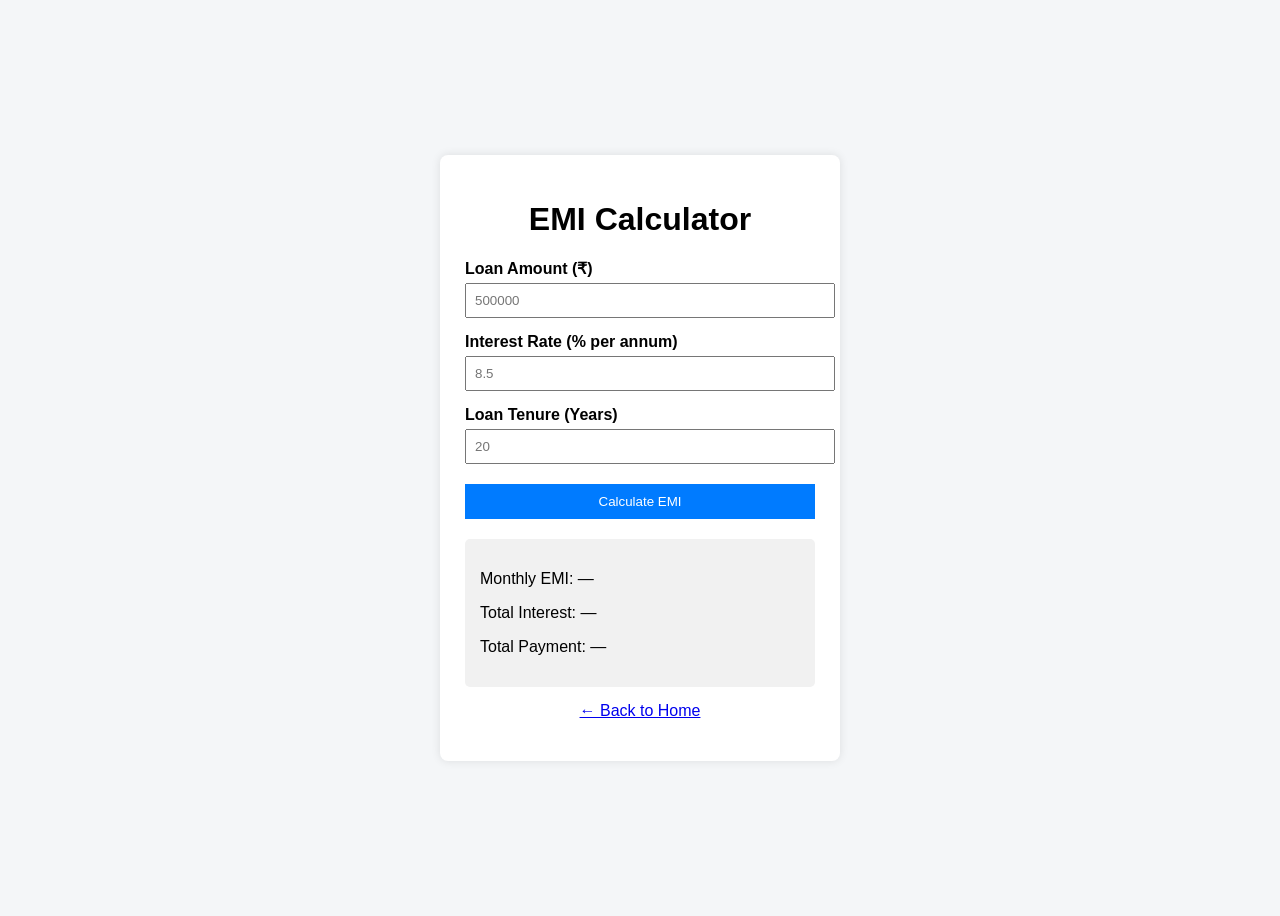
==== emi-calculator/index.html @ 646a1d98 "next verseion" ====
<!DOCTYPE html>
<html lang="en">
<head>
  <meta charset="UTF-8" />
  <title>EMI Calculator</title>
  <meta name="viewport" content="width=device-width, initial-scale=1.0" />
  <link rel="stylesheet" href="./style.css" />
</head>

<body>
  <div class="container">
    <h1>EMI Calculator</h1>

    <label>Loan Amount (₹)</label>
    <input type="number" id="loanAmount" placeholder="500000" />

    <label>Interest Rate (% per annum)</label>
    <input type="number" id="interestRate" placeholder="8.5" />

    <label>Loan Tenure (Years)</label>
    <input type="number" id="loanTenure" placeholder="20" />

    <button onclick="calculateEMI()">Calculate EMI</button>

    <div class="result">
      <p>Monthly EMI: <span id="emi">—</span></p>
      <p>Total Interest: <span id="interest">—</span></p>
      <p>Total Payment: <span id="total">—</span></p>
    </div>

    <!-- AdSense unit goes here AFTER approval -->

    <p class="back">
      <a href="../index.html">← Back to Home</a>
    </p>
  </div>

  <script src="./app.js"></script>
</body>
</html>
---- emi-calculator/style.css ----
body {
  font-family: Arial, sans-serif;
  background: #f4f6f8;
  display: flex;
  justify-content: center;
  align-items: center;
  min-height: 100vh;
}

.container {
  background: white;
  padding: 25px;
  width: 350px;
  border-radius: 8px;
  box-shadow: 0 0 10px rgba(0,0,0,0.1);
}

h1 {
  text-align: center;
}

label {
  display: block;
  margin-top: 15px;
  font-weight: bold;
}

input {
  width: 100%;
  padding: 8px;
  margin-top: 5px;
}

button {
  margin-top: 20px;
  width: 100%;
  padding: 10px;
  background: #007bff;
  color: white;
  border: none;
  cursor: pointer;
}

.result {
  margin-top: 20px;
  background: #f1f1f1;
  padding: 15px;
  border-radius: 5px;
}

.back {
  text-align: center;
  margin-top: 15px;
}
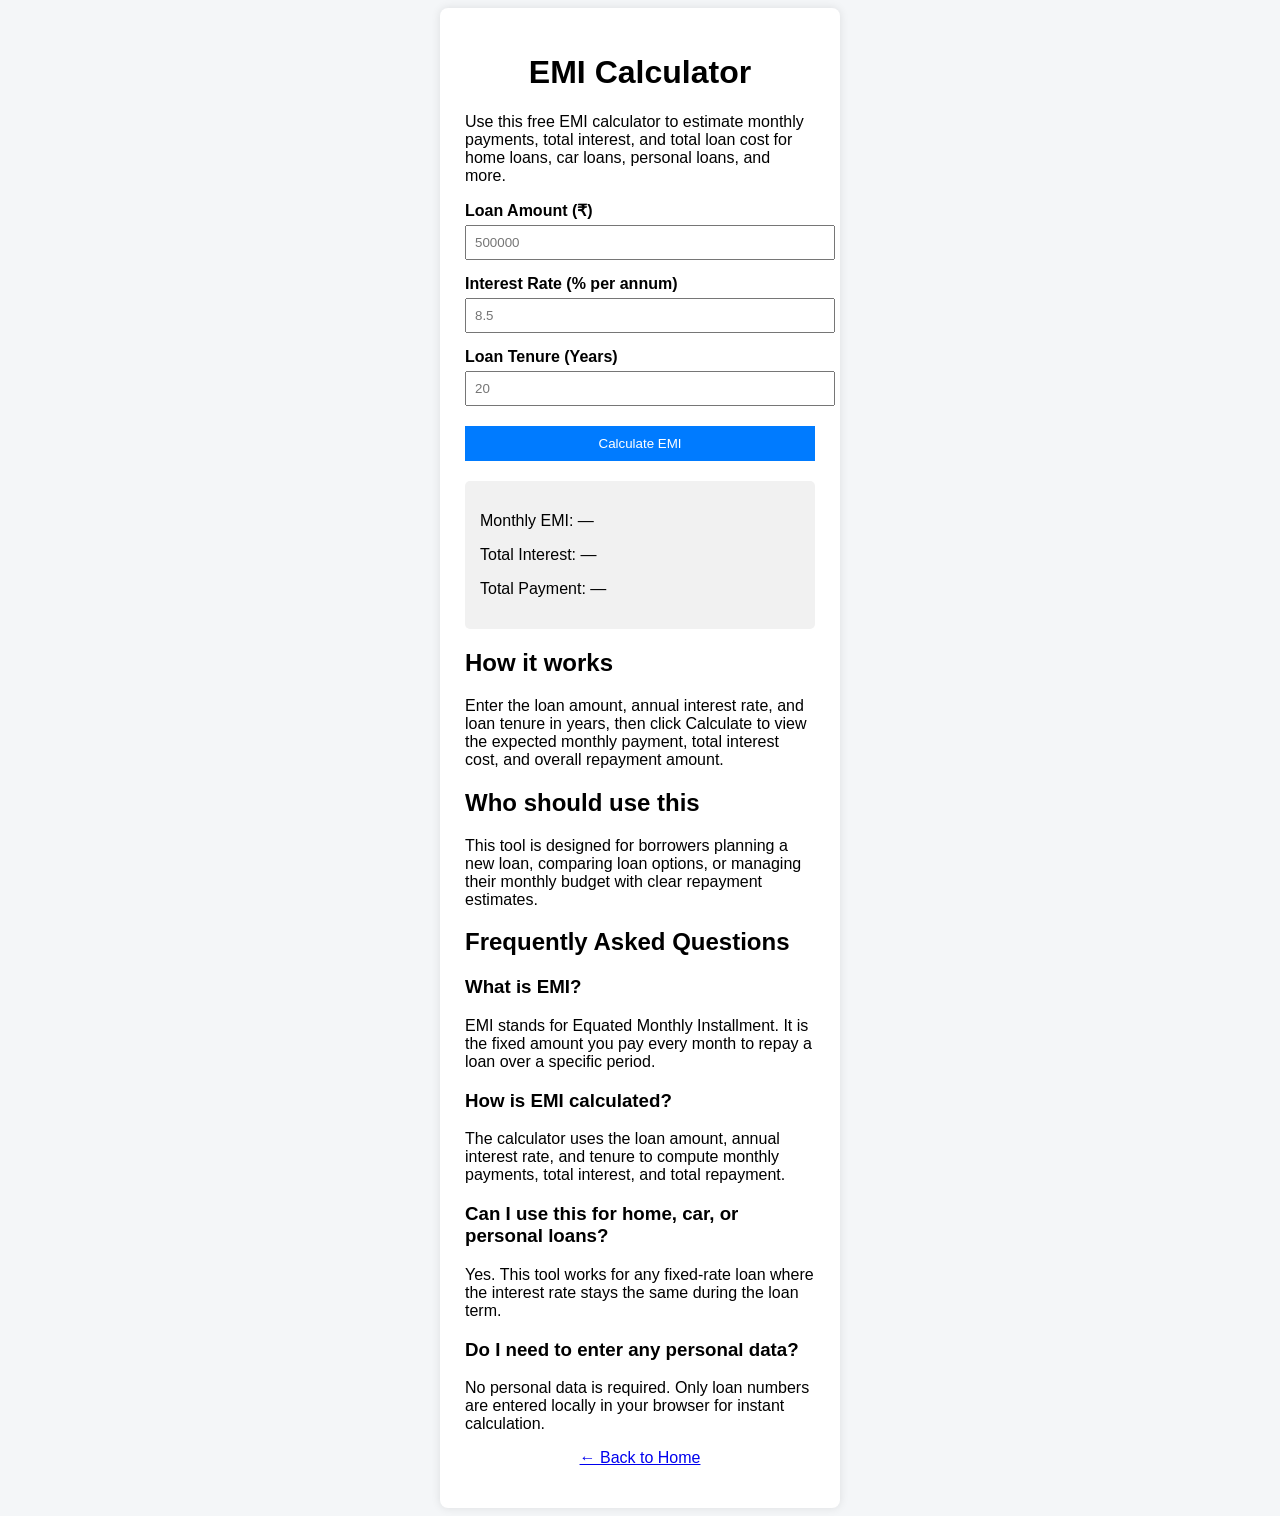
==== commit 99275c6b: "updated content" ====
--- a/emi-calculator/index.html
+++ b/emi-calculator/index.html
@@ -4,12 +4,20 @@
   <meta charset="UTF-8" />
   <title>EMI Calculator</title>
   <meta name="viewport" content="width=device-width, initial-scale=1.0" />
+
+  <script async src="https://pagead2.googlesyndication.com/pagead/js/adsbygoogle.js?client=ca-pub-7182649003972567"
+     crossorigin="anonymous"></script>
+
+  <meta name="google-adsense-account" content="ca-pub-7182649003972567">
   <link rel="stylesheet" href="./style.css" />
 </head>
 
 <body>
   <div class="container">
     <h1>EMI Calculator</h1>
+    <p class="intro">
+      Use this free EMI calculator to estimate monthly payments, total interest, and total loan cost for home loans, car loans, personal loans, and more.
+    </p>
 
     <label>Loan Amount (₹)</label>
     <input type="number" id="loanAmount" placeholder="500000" />
@@ -28,7 +36,36 @@
       <p>Total Payment: <span id="total">—</span></p>
     </div>
 
-    <!-- AdSense unit goes here AFTER approval -->
+    <div class="info">
+      <h2>How it works</h2>
+      <p>
+        Enter the loan amount, annual interest rate, and loan tenure in years, then click Calculate to view the expected monthly payment, total interest cost, and overall repayment amount.
+      </p>
+      <h2>Who should use this</h2>
+      <p>
+        This tool is designed for borrowers planning a new loan, comparing loan options, or managing their monthly budget with clear repayment estimates.
+      </p>
+    </div>
+
+    <div class="faq">
+      <h2>Frequently Asked Questions</h2>
+      <h3>What is EMI?</h3>
+      <p>
+        EMI stands for Equated Monthly Installment. It is the fixed amount you pay every month to repay a loan over a specific period.
+      </p>
+      <h3>How is EMI calculated?</h3>
+      <p>
+        The calculator uses the loan amount, annual interest rate, and tenure to compute monthly payments, total interest, and total repayment.
+      </p>
+      <h3>Can I use this for home, car, or personal loans?</h3>
+      <p>
+        Yes. This tool works for any fixed-rate loan where the interest rate stays the same during the loan term.
+      </p>
+      <h3>Do I need to enter any personal data?</h3>
+      <p>
+        No personal data is required. Only loan numbers are entered locally in your browser for instant calculation.
+      </p>
+    </div>
 
     <p class="back">
       <a href="../index.html">← Back to Home</a>
